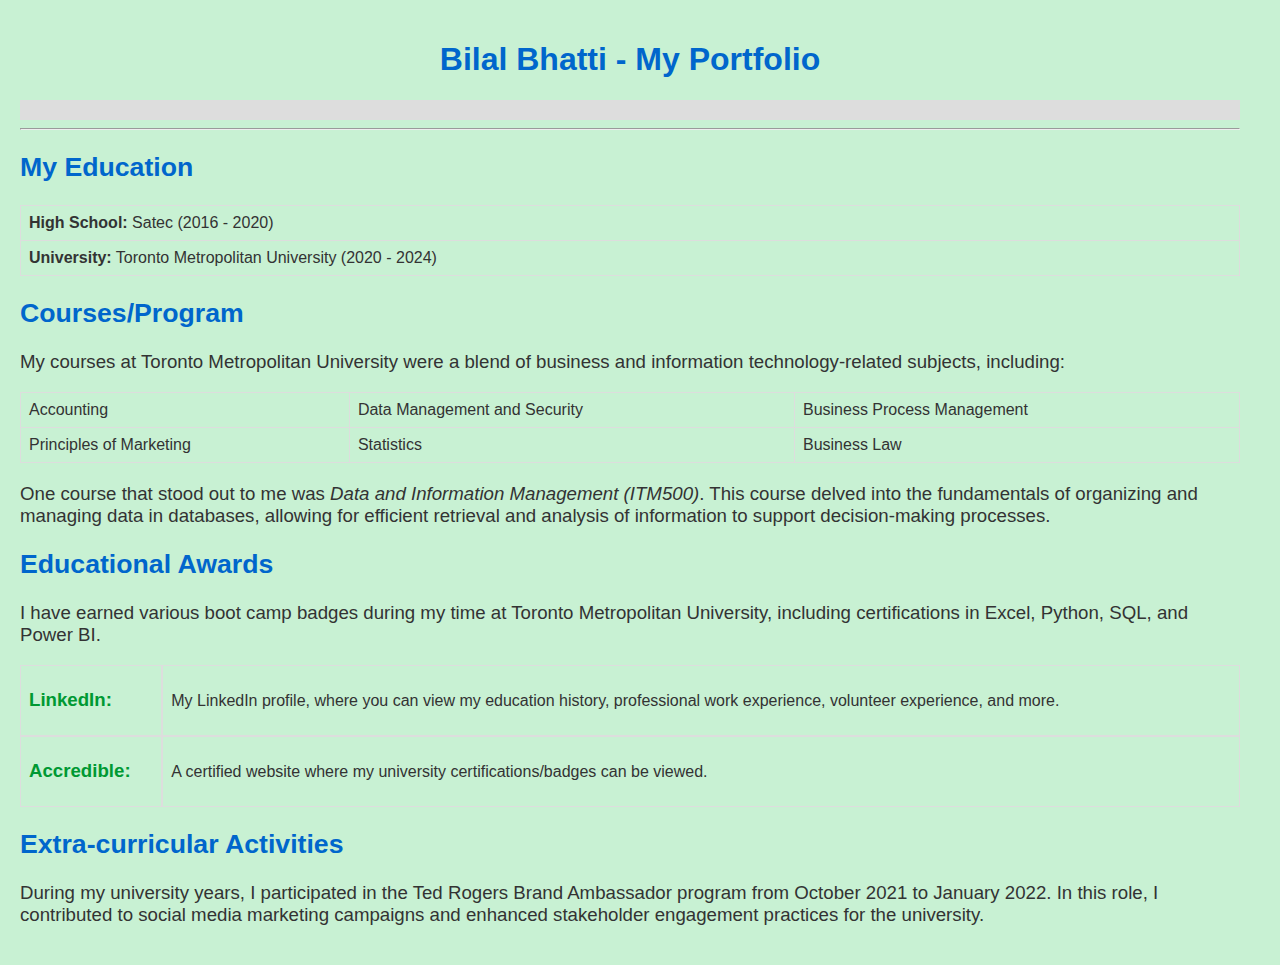
==== index.html @ 5bc0ee42 "changes made" ====
<!DOCTYPE html>
<html lang="en">

<head>
    <meta charset="UTF-8">
    <meta name="viewport" content="width=device-width, initial-scale=1.0">
    <title>My Education</title>
    <link rel="stylesheet" href="style.css">
</head>

<body>
    <div class="container">
        <div class="text-content">
            <h1>Bilal Bhatti - My Portfolio</h1>
            <nav></nav>
            <hr>
            <h2>My Education</h2>
            <table>
                <tr>
                    <td><strong>High School:</strong> Satec (2016 - 2020)</td>
                </tr>
                <tr>
                    <td><strong>University:</strong> Toronto Metropolitan University (2020 - 2024)</td>
                </tr>
            </table>

            <h2>Courses/Program</h2>
            <p class="course-paragraph">My courses at Toronto Metropolitan University were a blend of business and information technology-related subjects, including:</p>
            <table>
                <tr>
                    <td>Accounting</td>
                    <td>Data Management and Security</td>
                    <td>Business Process Management</td>
                </tr>
                <tr>
                    <td>Principles of Marketing</td>
                    <td>Statistics</td>
                    <td>Business Law</td>
                </tr>
            </table>
            <p class="course-paragraph2">One course that stood out to me was <em>Data and Information Management (ITM500)</em>. This course delved into the fundamentals of organizing and managing data in databases, allowing for efficient retrieval and analysis of information to support decision-making processes.</p>

            <h2>Educational Awards</h2>
            <p class="awards-paragraph">I have earned various boot camp badges during my time at Toronto Metropolitan University, including certifications in Excel, Python, SQL, and Power BI.</p>

            <div class="table-container">
                <div class="table-row">
                    <div class="table-cell">
                        <h2 class="small-text"><a href="https://www.linkedin.com/in/bilaltahirbhatti/" target="_blank">LinkedIn:</a></h2>
                    </div>
                    <div class="table-cell">
                        <p>My LinkedIn profile, where you can view my education history, professional work experience, volunteer experience, and more.</p>
                    </div>
                </div>
                <div class="table-row">
                    <div class="table-cell">
                        <h2 class="small-text"><a href="https://shorturl.at/hiV28" target="_blank">Accredible:</a></h2>
                    </div>
                    <div class="table-cell">
                        <p>A certified website where my university certifications/badges can be viewed.</p>
                    </div>
                </div>
            </div>

        <h2>Extra-curricular Activities</h2>
        <p class="activities-paragraph">During my university years, I participated in the Ted Rogers Brand Ambassador program from October 2021 to January 2022. In this role, I contributed to social media marketing campaigns and enhanced stakeholder engagement practices for the university.</p>
    </div>
</body>

</html>
---- style.css ----
body {
    font-family: Arial, sans-serif;
    font-size: 12pt;
    background-color: #c8f1d3;
    color: #333;
    margin: 15pt;
}

.container {
    display: flex;
    justify-content: space-between;
}

.text-content {
    flex: 1;
    padding-right: 20px;
}

nav {
    background-color: #ddd;
    padding: 10px;
}

h1, h2, h3 {
    color: #0066cc;
}

h1 {
    font-size: 24pt;
    font-weight: bold;
    text-align: center;
}

h2 {
    font-size: 20pt;
}

h3 {
    font-size: 16pt;
    color: #990000;
}

table {
    width: 100%;
    border-collapse: collapse;
    margin-bottom: 20px;
}

table, td {
    border: 1px solid #ddd;
}

td {
    padding: 8px;
}

a {
    color: #009933;
    text-decoration: none;
}

a:hover {
    color: #0066cc;
    text-decoration: underline;
}

a:active {
    color: #990000;
}

a:visited {
    color: #663399;
}

.course-paragraph, .course-paragraph2, .awards-paragraph, .activities-paragraph, .small-text {
    font-size: 14pt;
}

.table-container {
    display: table;
    width: 100%;
}

.table-row {
    display: table-row;
}

.table-cell {
    display: table-cell;
    padding: 8px;
    border: 1px solid #ddd;
}
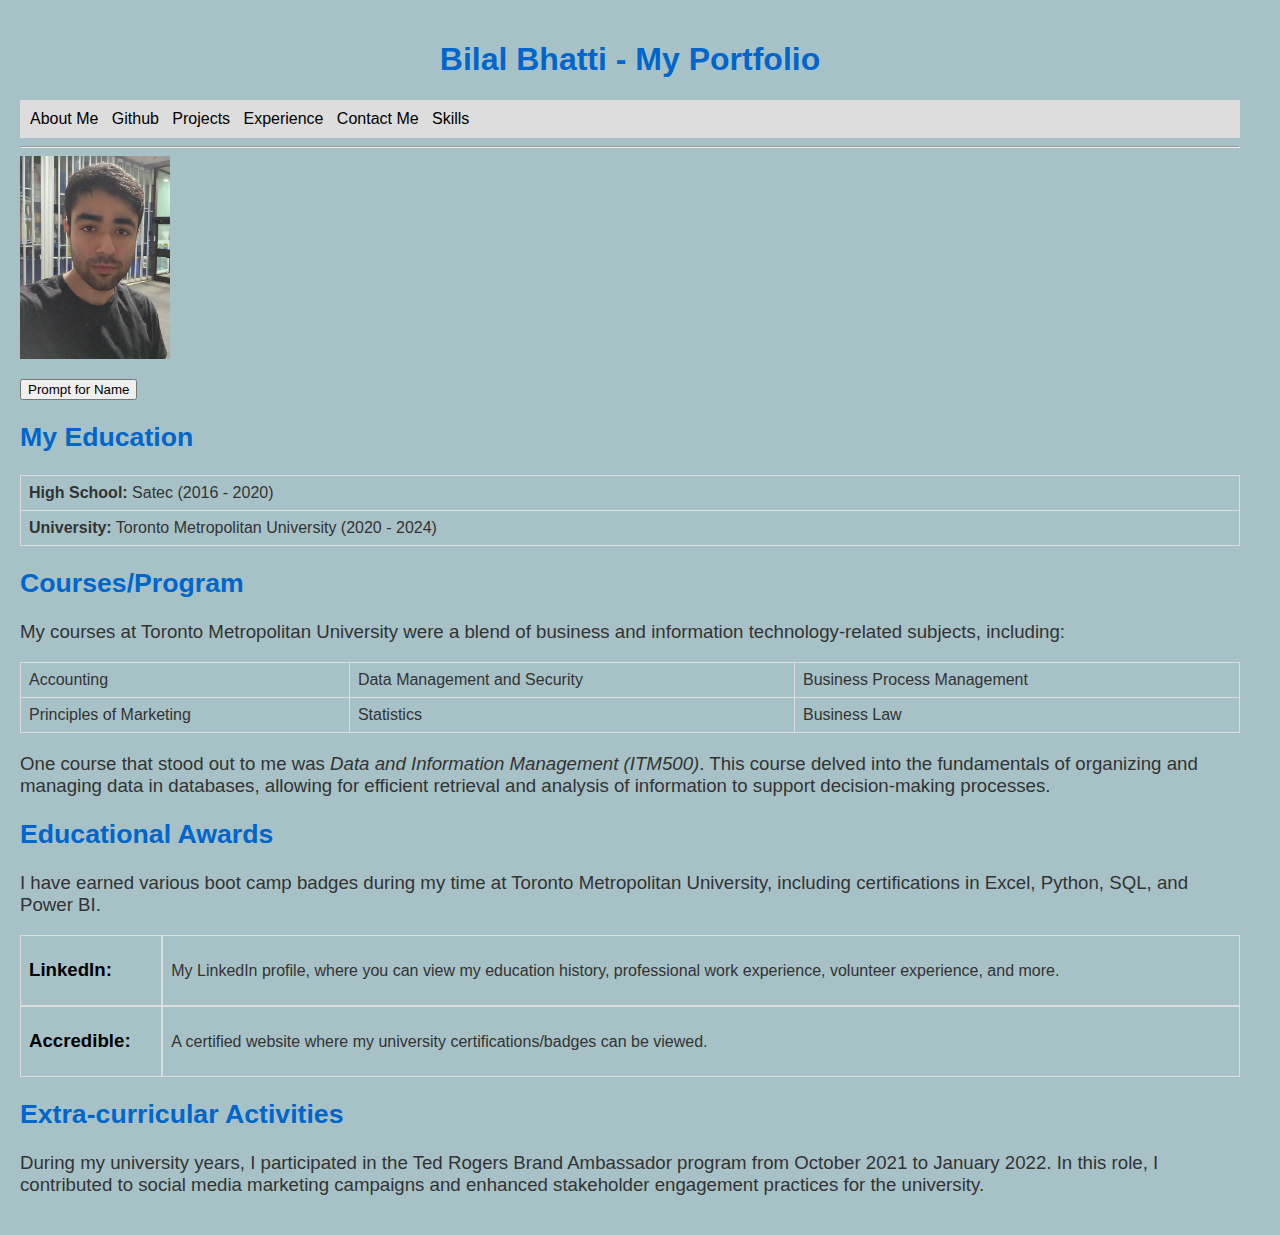
==== commit 4a09575f: "Lab 5 submission" ====
--- a/index.html
+++ b/index.html
@@ -5,15 +5,57 @@
     <meta charset="UTF-8">
     <meta name="viewport" content="width=device-width, initial-scale=1.0">
     <title>My Education</title>
-    <link rel="stylesheet" href="style.css">
+    <link rel="stylesheet" href="src/style.css">
+    <script src="src/main.js" defer></script>
 </head>
 
 <body>
     <div class="container">
         <div class="text-content">
             <h1>Bilal Bhatti - My Portfolio</h1>
-            <nav></nav>
+
+            <!-- Navigation bar with links and dropdown -->
+            <nav>
+                <b>
+                    <a href="about.html" onmouseover="mouseOver(this)" onmouseout="mouseOut(this)">About Me</a>
+                    &nbsp;
+                    <a href="https://github.com/Bilalb627" onmouseover="mouseOver(this)" onmouseout="mouseOut(this)">Github</a>
+                    &nbsp;
+                    <div class="dropdown">
+                        <a href="#" onmouseover="mouseOver(this)" onmouseout="mouseOut(this)">Projects</a>
+                        <div class="dropdown-content">
+                            <a href="#projects">Volunteer Activity Coordination System (VACS)</a>
+                            <a href="#projects">GLO-BUS Simulation</a>
+                            <a href="#projects">Business Intelligence and Analytics - Final Course Project</a>
+                            <a href="#projects">Data and Information Management - Final Course Project</a>
+                        </div>
+                    </div>
+                    &nbsp;
+                    <a href="#experience" onmouseover="mouseOver(this)" onmouseout="mouseOut(this)">Experience</a>
+                    &nbsp;
+                    <div class="dropdown">
+                        <a href="#" onmouseover="mouseOver(this)" onmouseout="mouseOut(this)">Contact Me</a>
+                        <div class="dropdown-content">
+                            <a href="https://www.instagram.com/bilal.627?igsh=MTA0b2ZzY2xlMG1qYg==">Intagram</a>
+                            <a href="https://www.linkedin.com/in/bilaltahirbhatti/">LinkedIn</a>
+                            <a href="#phone">437-992-1159</a>
+                            <a href="#Email">bilal.bhatti@torontomu.ca</a>
+                        </div>
+                    </div>
+                    &nbsp;
+                    <a href="#skills" onmouseover="mouseOver(this)" onmouseout="mouseOut(this)">Skills</a>
+                </b>
+            </nav>
             <hr>
+
+            <!-- Image with onclick event to enlarge -->
+            <img src="images/picture.jpg" alt="Profile Image" id="enlargeImage" onclick="enlargeImage()" class="enlargeImage">
+
+            <!-- Button to prompt for name -->
+            <button onclick="promptName()">Prompt for Name</button>
+            <p id="name"></p>
+
+            <!-- Section for educational details -->
             <h2>My Education</h2>
             <table>
                 <tr>
@@ -24,6 +66,7 @@
                 </tr>
             </table>
 
+            <!-- Heading for courses and programs -->
             <h2>Courses/Program</h2>
             <p class="course-paragraph">My courses at Toronto Metropolitan University were a blend of business and information technology-related subjects, including:</p>
             <table>
@@ -38,11 +81,15 @@
                     <td>Business Law</td>
                 </tr>
             </table>
+
+            <!-- Additional course-related paragraph -->
             <p class="course-paragraph2">One course that stood out to me was <em>Data and Information Management (ITM500)</em>. This course delved into the fundamentals of organizing and managing data in databases, allowing for efficient retrieval and analysis of information to support decision-making processes.</p>
 
+            <!-- Heading for educational awards -->
             <h2>Educational Awards</h2>
             <p class="awards-paragraph">I have earned various boot camp badges during my time at Toronto Metropolitan University, including certifications in Excel, Python, SQL, and Power BI.</p>
 
+            <!-- Table container for LinkedIn and Accredible links -->
             <div class="table-container">
                 <div class="table-row">
                     <div class="table-cell">
@@ -62,8 +109,11 @@
                 </div>
             </div>
 
-        <h2>Extra-curricular Activities</h2>
-        <p class="activities-paragraph">During my university years, I participated in the Ted Rogers Brand Ambassador program from October 2021 to January 2022. In this role, I contributed to social media marketing campaigns and enhanced stakeholder engagement practices for the university.</p>
+            <!-- Heading for extra-curricular activities -->
+            <h2>Extra-curricular Activities</h2>
+            <p class="activities-paragraph">During my university years, I participated in the Ted Rogers Brand Ambassador program from October 2021 to January 2022. In this role, I contributed to social media marketing campaigns and enhanced stakeholder engagement practices for the university.</p>
+
+        </div>
     </div>
 </body>
 
--- a/src/style.css
+++ b/src/style.css
@@ -0,0 +1,146 @@
+body { /* Global styling for the entire page */
+    font-family: Arial, sans-serif;
+    font-size: 12pt;
+    background-color: #a7c2c7;
+    color: #333;
+    margin: 15pt;
+}
+
+.container {/* Styling for the main content container */
+    display: flex;
+    justify-content: space-between;
+}
+
+.text-content { /* Styling for the main text content */
+    flex: 1;
+    padding-right: 20px;
+}
+
+#enlargeImage {
+    width: 150px; 
+    height: auto;
+    display: block;
+    margin-bottom: 20px; 
+}
+
+.enlargeImage {
+    width: 50%; 
+    height: auto;
+    cursor: pointer;
+}
+
+nav { /* Styling for the navigation bar */
+    background-color: #ddd;
+    padding: 10px;
+}
+
+h1, h2, h3 { /* Styling for headings */
+    color: #0066cc;
+}
+
+h1 { /* Specific styling for h1 */
+    font-size: 24pt;
+    font-weight: bold;
+    text-align: center;
+}
+
+h2 { /* Specific styling for h2 */
+    font-size: 20pt;
+}
+
+h3 { /* Specific styling for h3 */
+    font-size: 16pt;
+    color: #990000;
+}
+
+table { /* Styling for tables */
+    width: 100%;
+    border-collapse: collapse;
+    margin-bottom: 20px;
+}
+
+nav a {
+    font-weight: normal; 
+}
+
+nav a:hover {
+    color: #FF0000; 
+    font-weight: bold; 
+}
+
+table, td { /* Styling for table and table cells */
+    border: 1px solid #ddd;
+}
+
+td { /* Styling for table cells */
+    padding: 8px;
+}
+
+a { /* Styling for hyperlinks */
+    color: #000000;
+    text-decoration: none;
+}
+
+a:hover { /* Styling for hyperlink hover state */
+    color: #0066cc;
+    text-decoration: underline;
+}
+
+a:active { /* Styling for hyperlink active state */
+    color: #990000;
+}
+
+a:visited { /* Styling for visited hyperlinks */
+    color: #000000;
+}
+
+/* Common styling for paragraphs and small text elements */
+.course-paragraph, .course-paragraph2, .awards-paragraph, .activities-paragraph, .small-text {
+    font-size: 14pt;
+}
+
+.table-container { /* Styling for the table container */
+    display: table;
+    width: 100%;
+}
+
+.table-row { /* Styling for table rows */
+    display: table-row;
+}
+
+.table-cell { /* Styling for table cells */
+    display: table-cell;
+    padding: 8px;
+    border: 1px solid #ddd;
+}
+
+nav b { /* Styling for navigation bar bold text */
+    margin-right: 15px; 
+}
+
+.dropdown {
+    display: inline-block;
+}
+
+.dropdown-content {
+    display: none;
+    position: absolute;
+    background-color: #f9f9f9;
+    box-shadow: 0 8px 16px rgba(0, 0, 0, 0.1);
+    z-index: 1;
+}
+
+.dropdown-content a {
+    color: #000;
+    padding: 12px 16px;
+    display: block;
+    text-decoration: none;
+}
+
+.dropdown-content a:hover {
+    background-color: #ddd;
+}
+
+.dropdown:hover .dropdown-content {
+    display: block;
+}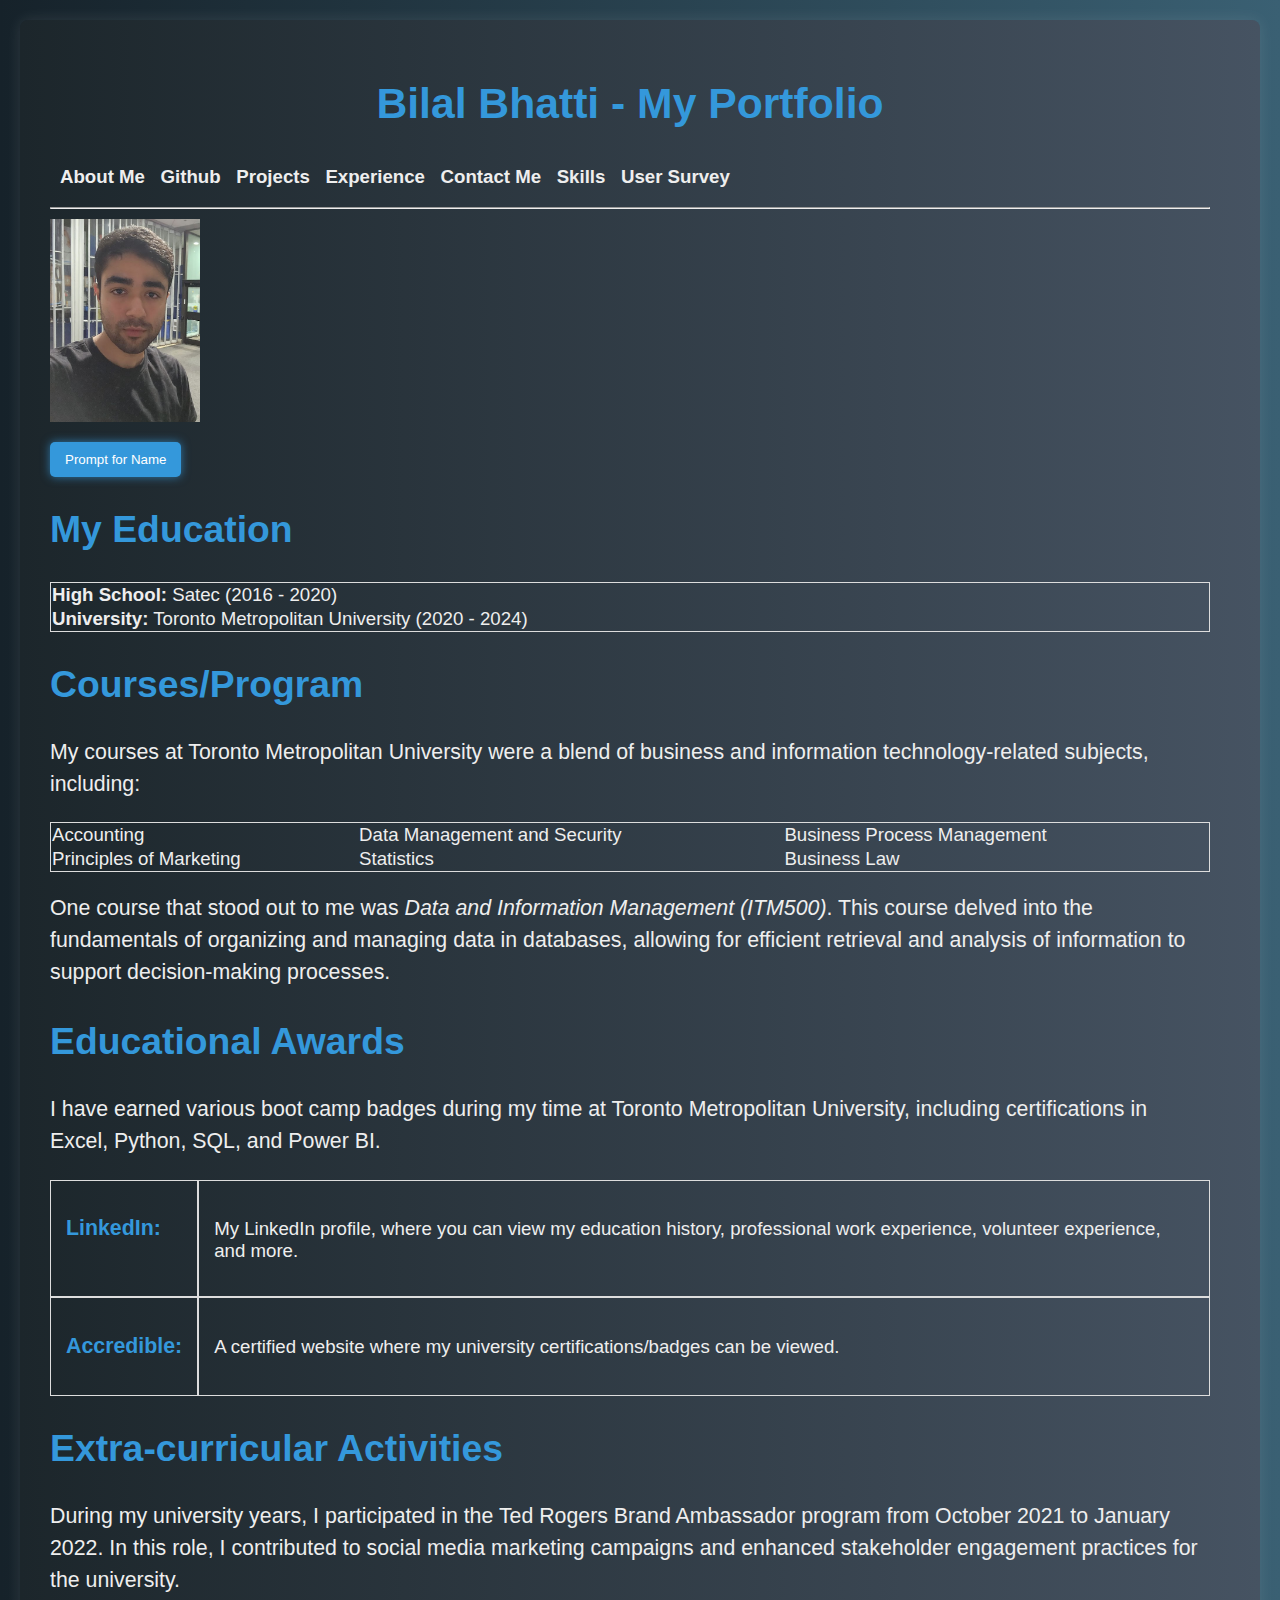
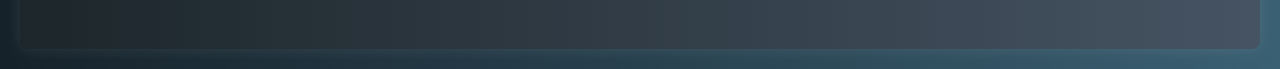
==== commit a55a9745: "lab 6" ====
--- a/index.html
+++ b/index.html
@@ -44,6 +44,8 @@
                     </div>
                     &nbsp;
                     <a href="#skills" onmouseover="mouseOver(this)" onmouseout="mouseOut(this)">Skills</a>
+                    &nbsp;
+                    <a href="survey.html" onmouseover="mouseOver(this)" onmouseout="mouseOut(this)">User Survey</a>
                 </b>
             </nav>
             <hr>
--- a/src/style.css
+++ b/src/style.css
@@ -1,121 +1,158 @@
-body { /* Global styling for the entire page */
-    font-family: Arial, sans-serif;
-    font-size: 12pt;
-    background-color: #a7c2c7;
-    color: #333;
+body {
+    font-family: 'Roboto', sans-serif; 
+    font-size: 14pt;
+    background: linear-gradient(to right, #16222A, #3A6073); 
+    color: #eee; 
     margin: 15pt;
+    transition: background 0.3s ease; 
 }
 
-.container {/* Styling for the main content container */
+button {
+    background-color: #3498db;
+    color: #fff;
+    padding: 10px 15px;
+    border: none;
+    border-radius: 5px;
+    cursor: pointer;
+    transition: background-color 0.3s ease, box-shadow 0.3s ease; 
+    box-shadow: 0 0 10px rgba(52, 152, 219, 0.7); 
+}
+
+button:hover {
+    background-color: #2980b9;
+    box-shadow: 0 0 20px rgba(52, 152, 219, 1); 
+}
+
+
+.container {
     display: flex;
     justify-content: space-between;
+    box-shadow: 0 0 15px rgba(255, 255, 255, 0.1); 
+    padding: 30px;
+    border-radius: 8px;
+    background: linear-gradient(to right, #1C262B, #465362); 
 }
 
-.text-content { /* Styling for the main text content */
+.text-content {
     flex: 1;
     padding-right: 20px;
 }
 
 #enlargeImage {
-    width: 150px; 
+    width: 150px;
     height: auto;
     display: block;
-    margin-bottom: 20px; 
+    margin-bottom: 20px;
 }
 
 .enlargeImage {
-    width: 50%; 
+    width: 50%;
     height: auto;
     cursor: pointer;
+    transition: transform 0.3s ease; 
 }
 
-nav { /* Styling for the navigation bar */
-    background-color: #ddd;
-    padding: 10px;
+.enlargeImage:hover,
+.enlargeImage:focus {
+    transform: scale(1.1); 
 }
 
-h1, h2, h3 { /* Styling for headings */
-    color: #0066cc;
+nav {
+    padding: 10px;
+    border-radius: 8px;
+    margin-top: 20px;
 }
 
-h1 { /* Specific styling for h1 */
-    font-size: 24pt;
+h1, h2, h3 {
+    color: #3498db; 
+    font-family: 'Roboto', sans-serif;
+}
+
+h1 {
+    font-size: 32pt; 
     font-weight: bold;
     text-align: center;
 }
 
-h2 { /* Specific styling for h2 */
-    font-size: 20pt;
+h2 {
+    font-size: 28pt; 
 }
 
-h3 { /* Specific styling for h3 */
-    font-size: 16pt;
-    color: #990000;
+h3 {
+    font-size: 24pt; 
+    color: #e74c3c; 
 }
 
-table { /* Styling for tables */
+table {
     width: 100%;
     border-collapse: collapse;
     margin-bottom: 20px;
+    border: 1px solid #ddd;
+}
+
+#clearButton {
+    margin-top: 20px;
+    padding: 10px 20px;
+    background-color: #27ae60; 
+    color: #fff;
+    border: none;
+    border-radius: 5px;
+    cursor: pointer;
+    transition: background-color 0.3s ease;
+}
+
+#clearButton:hover {
+    background-color: #219653; 
 }
 
 nav a {
-    font-weight: normal; 
+    font-weight: bold;
+    color: #eee;
+    text-decoration: none;
+    transition: color 0.3s ease, box-shadow 0.3s ease; 
+    box-shadow: 0 0 10px rgba(52, 152, 219, 0); 
 }
 
 nav a:hover {
-    color: #FF0000; 
-    font-weight: bold; 
+    color: #3498db;
 }
 
-table, td { /* Styling for table and table cells */
-    border: 1px solid #ddd;
+a {
+    color: #3498db;
+    text-decoration: none;
+    transition: color 0.3s ease;
 }
 
-td { /* Styling for table cells */
-    padding: 8px;
+a:hover {
+    color: #e74c3c; 
 }
 
-a { /* Styling for hyperlinks */
-    color: #000000;
-    text-decoration: none;
+a:active {
+    color: #c0392b;
 }
 
-a:hover { /* Styling for hyperlink hover state */
-    color: #0066cc;
-    text-decoration: underline;
+.course-paragraph, .course-paragraph2, .awards-paragraph, .activities-paragraph, .small-text {
+    font-size: 16pt; 
+    line-height: 1.5;
 }
 
-a:active { /* Styling for hyperlink active state */
-    color: #990000;
-}
-
-a:visited { /* Styling for visited hyperlinks */
-    color: #000000;
-}
-
-/* Common styling for paragraphs and small text elements */
-.course-paragraph, .course-paragraph2, .awards-paragraph, .activities-paragraph, .small-text {
-    font-size: 14pt;
-}
-
-.table-container { /* Styling for the table container */
+.table-container {
     display: table;
     width: 100%;
 }
 
-.table-row { /* Styling for table rows */
+.table-row {
     display: table-row;
 }
 
-.table-cell { /* Styling for table cells */
+.table-cell {
     display: table-cell;
-    padding: 8px;
+    padding: 15px;
     border: 1px solid #ddd;
 }
 
-nav b { /* Styling for navigation bar bold text */
-    margin-right: 15px; 
+nav b {
+    margin-right: 15px;
 }
 
 .dropdown {
@@ -126,21 +163,23 @@
     display: none;
     position: absolute;
     background-color: #f9f9f9;
-    box-shadow: 0 8px 16px rgba(0, 0, 0, 0.1);
+    box-shadow: 0 8px 16px rgba(255, 255, 255, 0.1);
     z-index: 1;
+    border-radius: 5px;
 }
 
 .dropdown-content a {
-    color: #000;
+    color: #333;
     padding: 12px 16px;
     display: block;
     text-decoration: none;
+    transition: background-color 0.3s ease;
 }
 
 .dropdown-content a:hover {
-    background-color: #ddd;
+    background-color: #ecf0f1;
 }
 
 .dropdown:hover .dropdown-content {
     display: block;
-}+}
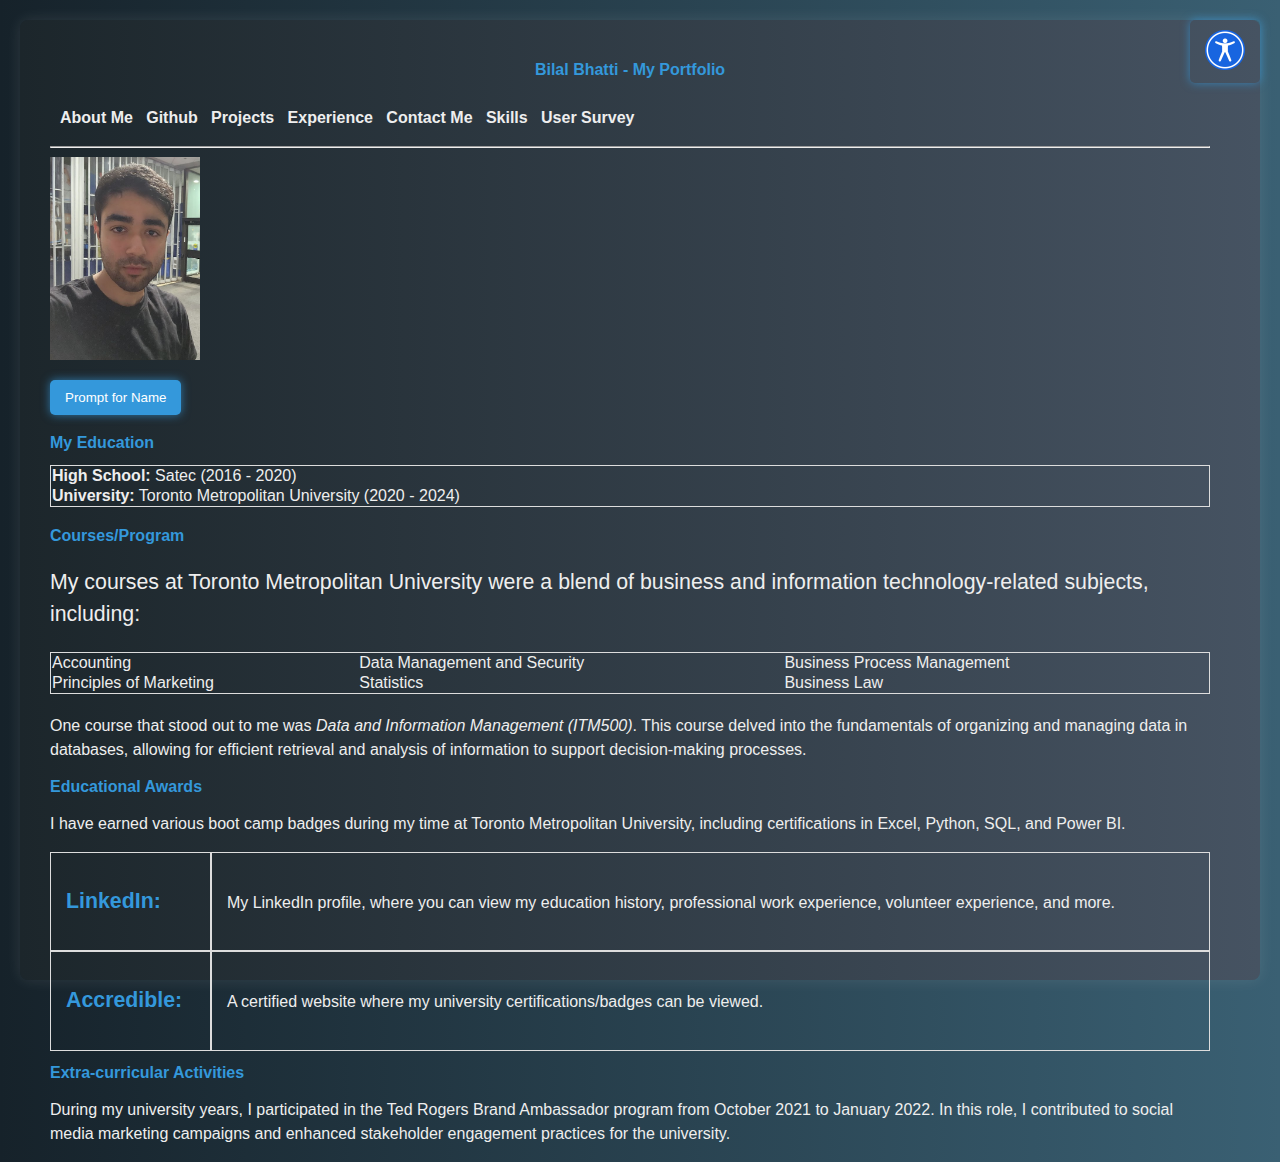
==== commit fdaaf0dc: "Lab 8 submission" ====
--- a/index.html
+++ b/index.html
@@ -1,122 +1,145 @@
 <!DOCTYPE html>
 <html lang="en">
+    <head>
+        <meta charset="UTF-8">
+        <meta name="viewport" content="width=device-width, initial-scale=1.0">
+        <title>My Education</title>
+        <link rel="stylesheet" href="src/style.css">
+        <script src="src/main.js" defer></script>
+    </head>
 
-<head>
-    <meta charset="UTF-8">
-    <meta name="viewport" content="width=device-width, initial-scale=1.0">
-    <title>My Education</title>
-    <link rel="stylesheet" href="src/style.css">
-    <script src="src/main.js" defer></script>
-</head>
+    <body>
+        <div class="container">
+            <div class="text-content">
+                <h1 class="change-font-size">Bilal Bhatti - My Portfolio</h1>
 
-<body>
-    <div class="container">
-        <div class="text-content">
-            <h1>Bilal Bhatti - My Portfolio</h1>
+                <!-- Navigation bar with links and dropdown -->
+                <nav class="change-font-size">
+                    <b>
+                        <a href="pages/about.html" onmouseover="mouseOver(this)" onmouseout="mouseOut(this)">About Me</a>
+                        &nbsp;
+                        <a href="https://github.com/Bilalb627" onmouseover="mouseOver(this)" onmouseout="mouseOut(this)">Github</a>
+                        &nbsp;
+                        <div class="dropdown">
+                            <a href="#" onmouseover="mouseOver(this)" onmouseout="mouseOut(this)">Projects</a>
+                            <div class="dropdown-content">
 
-            <!-- Navigation bar with links and dropdown -->
-            <nav>
-                <b>
-                    <a href="about.html" onmouseover="mouseOver(this)" onmouseout="mouseOut(this)">About Me</a>
-                    &nbsp;
-                    <a href="https://github.com/Bilalb627" onmouseover="mouseOver(this)" onmouseout="mouseOut(this)">Github</a>
-                    &nbsp;
-                    <div class="dropdown">
-                        <a href="#" onmouseover="mouseOver(this)" onmouseout="mouseOut(this)">Projects</a>
-                        <div class="dropdown-content">
-                            <a href="#projects">Volunteer Activity Coordination System (VACS)</a>
-                            <a href="#projects">GLO-BUS Simulation</a>
-                            <a href="#projects">Business Intelligence and Analytics - Final Course Project</a>
-                            <a href="#projects">Data and Information Management - Final Course Project</a>
+                                <a href="pages/projectA.html">Volunteer Activity Coordination System (VACS)
+                                    <span class="clickable-span">(Learn More)</span>
+                                </a>
+
+                                <a href="pages/projectB.html">GLO-BUS Simulation
+                                    <span class="clickable-span">(Learn More)</span> 
+                                </a>
+
+                                <a href="pages/projectC.html">Business Intelligence and Analytics - Final Course Project  
+                                    <span class="clickable-span">(Learn More)</span> 
+                                </a>
+                                
+                                <a href="pages/projectD.html"">Data and Information Management - Final Course Project  
+                                    <span class="clickable-span">(Learn More)</span> 
+                                </a>
+                            </div>
+                        </div>
+                        &nbsp;
+                        <a href="pages/experience.html" onmouseover="mouseOver(this)" onmouseout="mouseOut(this)">Experience</a>
+                        &nbsp;
+                        <div class="dropdown">
+                            <a href="#" onmouseover="mouseOver(this)" onmouseout="mouseOut(this)">Contact Me</a>
+                            <div class="dropdown-content">
+                                <a href="https://www.instagram.com/bilal.627?igsh=MTA0b2ZzY2xlMG1qYg==">Intagram</a>
+                                <a href="https://www.linkedin.com/in/bilaltahirbhatti/">LinkedIn</a>
+                                <a href="#phone">437-992-1159</a>
+                                <a href="#Email">bilal.bhatti@torontomu.ca</a>
+                            </div>
+                        </div>
+                        &nbsp;
+                        <a href="#skills" onmouseover="mouseOver(this)" onmouseout="mouseOut(this)">Skills</a>
+                        &nbsp;
+                        <a href="pages/survey.html" onmouseover="mouseOver(this)" onmouseout="mouseOut(this)">User Survey</a>
+                        &nbsp;
+                    </b>
+                </nav>
+                <hr>
+
+                <!-- Image with onclick event to enlarge -->
+                <img src="images/picture.jpg" alt="Profile Image of Bilal" id="enlargeImage" onclick="enlargeImage()" class="enlargeImage">
+
+                <!-- Buttons -->
+                <button onclick="promptName()">Prompt for Name</button>
+
+                <div id="accessibilityOptions" class="accessibility-options">
+                    <button onclick="changeFontSize('increase')">Increase Font Size</button>
+                    <button onclick="changeFontSize('decrease')">Decrease Font Size</button>
+                    <button id="speakNameButton" onclick="promptAndSpeakName()">Speak Name</button>
+                    <button id="speakContentButton" onclick="speakAllContent()">Speak Content</button>
+                    <button id="colorBlindModeButton" onclick="toggleColorBlindMode()">Color Blind Mode</button>
+                </div>
+
+                <p id="name"></p>
+                
+                <!-- Section for educational details -->
+                <h2 class="change-font-size">My Education</h2>
+                <table class="change-font-size">
+                    <tr>
+                        <td><strong>High School:</strong> Satec (2016 - 2020)</td>
+                    </tr>
+                    <tr>
+                        <td><strong>University:</strong> Toronto Metropolitan University (2020 - 2024)</td>
+                    </tr>
+                </table>
+
+                <!-- Heading for courses and programs -->
+                <h2 class="change-font-size">Courses/Program</h2>
+                <p class="course-paragraph">My courses at Toronto Metropolitan University were a blend of business and information technology-related subjects, including:</p>
+                <table class="change-font-size">
+                    <tr>
+                        <td >Accounting</td>
+                        <td>Data Management and Security</td>
+                        <td>Business Process Management</td>
+                    </tr>
+                    <tr>
+                        <td>Principles of Marketing</td>
+                        <td>Statistics</td>
+                        <td>Business Law</td>
+                    </tr>
+                </table>
+
+                <p class="course-paragraph2 change-font-size">One course that stood out to me was <em>Data and Information Management (ITM500)</em>. This course delved into the fundamentals of organizing and managing data in databases, allowing for efficient retrieval and analysis of information to support decision-making processes.</p>
+
+                <h2 class="change-font-size">Educational Awards</h2>
+                <p class="awards-paragraph change-font-size">I have earned various boot camp badges during my time at Toronto Metropolitan University, including certifications in Excel, Python, SQL, and Power BI.</p>
+
+                <!-- Table container for LinkedIn and Accredible links -->
+                <div class="table-container change-font-size">
+                    <div class="table-row">
+                        <div class="table-cell">
+                            <h2 class="small-text"><a href="https://www.linkedin.com/in/bilaltahirbhatti/" target="_blank">LinkedIn:</a></h2>
+                        </div>
+                        <div class="table-cell change-font-size">
+                            <p>My LinkedIn profile, where you can view my education history, professional work experience, volunteer experience, and more.</p>
                         </div>
                     </div>
-                    &nbsp;
-                    <a href="#experience" onmouseover="mouseOver(this)" onmouseout="mouseOut(this)">Experience</a>
-                    &nbsp;
-                    <div class="dropdown">
-                        <a href="#" onmouseover="mouseOver(this)" onmouseout="mouseOut(this)">Contact Me</a>
-                        <div class="dropdown-content">
-                            <a href="https://www.instagram.com/bilal.627?igsh=MTA0b2ZzY2xlMG1qYg==">Intagram</a>
-                            <a href="https://www.linkedin.com/in/bilaltahirbhatti/">LinkedIn</a>
-                            <a href="#phone">437-992-1159</a>
-                            <a href="#Email">bilal.bhatti@torontomu.ca</a>
+                    <div class="table-row change-font-size">
+                        <div class="table-cell">
+                            <h2 class="small-text"><a href="https://shorturl.at/hiV28" target="_blank">Accredible:</a></h2>
+                        </div>
+                        <div class="table-cell change-font-size">
+                            <p>A certified website where my university certifications/badges can be viewed.</p>
                         </div>
                     </div>
-                    &nbsp;
-                    <a href="#skills" onmouseover="mouseOver(this)" onmouseout="mouseOut(this)">Skills</a>
-                    &nbsp;
-                    <a href="survey.html" onmouseover="mouseOver(this)" onmouseout="mouseOut(this)">User Survey</a>
-                </b>
-            </nav>
-            <hr>
+                </div>
 
-            <!-- Image with onclick event to enlarge -->
-            <img src="images/picture.jpg" alt="Profile Image" id="enlargeImage" onclick="enlargeImage()" class="enlargeImage">
-
-            <!-- Button to prompt for name -->
-            <button onclick="promptName()">Prompt for Name</button>
-            <p id="name"></p>
-
-            <!-- Section for educational details -->
-            <h2>My Education</h2>
-            <table>
-                <tr>
-                    <td><strong>High School:</strong> Satec (2016 - 2020)</td>
-                </tr>
-                <tr>
-                    <td><strong>University:</strong> Toronto Metropolitan University (2020 - 2024)</td>
-                </tr>
-            </table>
-
-            <!-- Heading for courses and programs -->
-            <h2>Courses/Program</h2>
-            <p class="course-paragraph">My courses at Toronto Metropolitan University were a blend of business and information technology-related subjects, including:</p>
-            <table>
-                <tr>
-                    <td>Accounting</td>
-                    <td>Data Management and Security</td>
-                    <td>Business Process Management</td>
-                </tr>
-                <tr>
-                    <td>Principles of Marketing</td>
-                    <td>Statistics</td>
-                    <td>Business Law</td>
-                </tr>
-            </table>
-
-            <!-- Additional course-related paragraph -->
-            <p class="course-paragraph2">One course that stood out to me was <em>Data and Information Management (ITM500)</em>. This course delved into the fundamentals of organizing and managing data in databases, allowing for efficient retrieval and analysis of information to support decision-making processes.</p>
-
-            <!-- Heading for educational awards -->
-            <h2>Educational Awards</h2>
-            <p class="awards-paragraph">I have earned various boot camp badges during my time at Toronto Metropolitan University, including certifications in Excel, Python, SQL, and Power BI.</p>
-
-            <!-- Table container for LinkedIn and Accredible links -->
-            <div class="table-container">
-                <div class="table-row">
-                    <div class="table-cell">
-                        <h2 class="small-text"><a href="https://www.linkedin.com/in/bilaltahirbhatti/" target="_blank">LinkedIn:</a></h2>
-                    </div>
-                    <div class="table-cell">
-                        <p>My LinkedIn profile, where you can view my education history, professional work experience, volunteer experience, and more.</p>
-                    </div>
-                </div>
-                <div class="table-row">
-                    <div class="table-cell">
-                        <h2 class="small-text"><a href="https://shorturl.at/hiV28" target="_blank">Accredible:</a></h2>
-                    </div>
-                    <div class="table-cell">
-                        <p>A certified website where my university certifications/badges can be viewed.</p>
-                    </div>
-                </div>
+                <!-- Heading for extra-curricular activities -->
+                <h2 class="change-font-size">Extra-curricular Activities</h2>
+                <p class="activities-paragraph change-font-size">During my university years, I participated in the Ted Rogers Brand Ambassador program from October 2021 to January 2022. In this role, I contributed to social media marketing campaigns and enhanced stakeholder engagement practices for the university.</p>
             </div>
-
-            <!-- Heading for extra-curricular activities -->
-            <h2>Extra-curricular Activities</h2>
-            <p class="activities-paragraph">During my university years, I participated in the Ted Rogers Brand Ambassador program from October 2021 to January 2022. In this role, I contributed to social media marketing campaigns and enhanced stakeholder engagement practices for the university.</p>
-
         </div>
-    </div>
-</body>
-
-</html>
+        <!-- Button to toggle accessibility options -->
+        <div class="accessibility-container">
+            <button id="accessibilityButton" onclick="toggleAccessibilityOptions()">
+                <img src="images/accessibility.png" alt="Accessibility Icon">
+            </button>
+        </div>        
+    </body>
+</html>--- a/src/style.css
+++ b/src/style.css
@@ -23,14 +23,22 @@
     box-shadow: 0 0 20px rgba(52, 152, 219, 1); 
 }
 
-
 .container {
     display: flex;
     justify-content: space-between;
     box-shadow: 0 0 15px rgba(255, 255, 255, 0.1); 
     padding: 30px;
     border-radius: 8px;
-    background: linear-gradient(to right, #1C262B, #465362); 
+    background: linear-gradient(to right, #1C262B, #465362);
+    height: 100vh;
+    display: flex;
+    flex-direction: column; 
+}
+
+.button-container{
+    align-self: flex-end;
+    margin-top: 10px;
+    margin-right: 10px;
 }
 
 .text-content {
@@ -183,3 +191,134 @@
 .dropdown:hover .dropdown-content {
     display: block;
 }
+
+.clickable-span{
+    font-size: smaller;
+    color: blue;
+    text-decoration: underline;
+    cursor: pointer;
+}
+
+.clickable-span:hover{
+    color: darkblue;
+}
+
+.font-size-buttons {
+    text-align: center;
+    margin-top: 20px;
+}
+
+.font-size-buttons button {
+    padding: 5px 10px;
+    margin: 0 5px;
+    border: none;
+    border-radius: 5px;
+    cursor: pointer;
+    background-color: #3498db;
+}
+
+.accessibility-container {
+    position: fixed;
+    top: 20px;
+    right: 20px;
+    z-index: 999; 
+}
+
+.accessibility-container button {
+    border: none;
+    background-color: transparent;
+    cursor: pointer;
+}
+
+.accessibility-container img {
+    width: 40px; 
+    height: auto; 
+}
+
+.accessibility-button {
+    background-color: #3498db;
+    color: #fff;
+    padding: 10px 15px;
+    border: none;
+    border-radius: 5px;
+    cursor: pointer;
+    transition: background-color 0.3s ease, box-shadow 0.3s ease; 
+    box-shadow: 0 0 10px rgba(52, 152, 219, 0.7); 
+}
+
+.accessibility-button:hover {
+    background-color: #2980b9;
+    box-shadow: 0 0 20px rgba(52, 152, 219, 1); 
+}
+
+.accessibility-button i {
+    margin-left: 5px; 
+}
+
+#accessibilityButton {
+    background-color: transparent;
+    border: none;
+    cursor: pointer;
+    transition: transform 0.3s ease;
+}
+
+#accessibilityButton img {
+    width: 40px;
+}
+
+.accessibility-options {
+    position: fixed;
+    top: 50%;
+    right: -200px;
+    transform: translateY(-50%);
+    background-color: #ffffff;
+    padding: 20px;
+    box-shadow: 0 0 10px rgba(0, 0, 0, 0.2);
+    transition: right 0.3s ease;
+}
+
+.accessibility-options button {
+    display: block;
+    margin-bottom: 10px;
+}
+
+.accessibility-options button:last-child {
+    margin-bottom: 0;
+}
+
+.color-blind-mode {
+    --cb-primary: #1f77b4; /* Blue */
+    --cb-secondary: #ff7f0e; /* Orange */
+    --cb-tertiary: #2ca02c; /* Green */
+    --cb-quaternary: #d62728; /* Red */
+    --cb-quinary: #9467bd; /* Purple */
+    --cb-senary: #8c564b; /* Brown */
+    --cb-septenary: #e377c2; /* Pink */
+    --cb-octonary: #7f7f7f; /* Gray */
+    --cb-nonary: #bcbd22; /* Olive */
+    --cb-denary: #17becf; /* Teal */
+}
+
+.color-blind-mode h1 {
+    color: var(--cb-primary);
+}
+
+.color-blind-mode a {
+    color: var(--cb-secondary);
+}
+
+.color-blind-mode p {
+    color: var(--cb-tertiary);
+}
+
+.color-blind-mode td{
+    color: var(--cb-quaternary);
+}
+
+.color-blind-mode h2{
+    color: var(--cb-quinary);
+}
+
+.color-blind-mode li{
+    color: var(--cb-senary);
+}
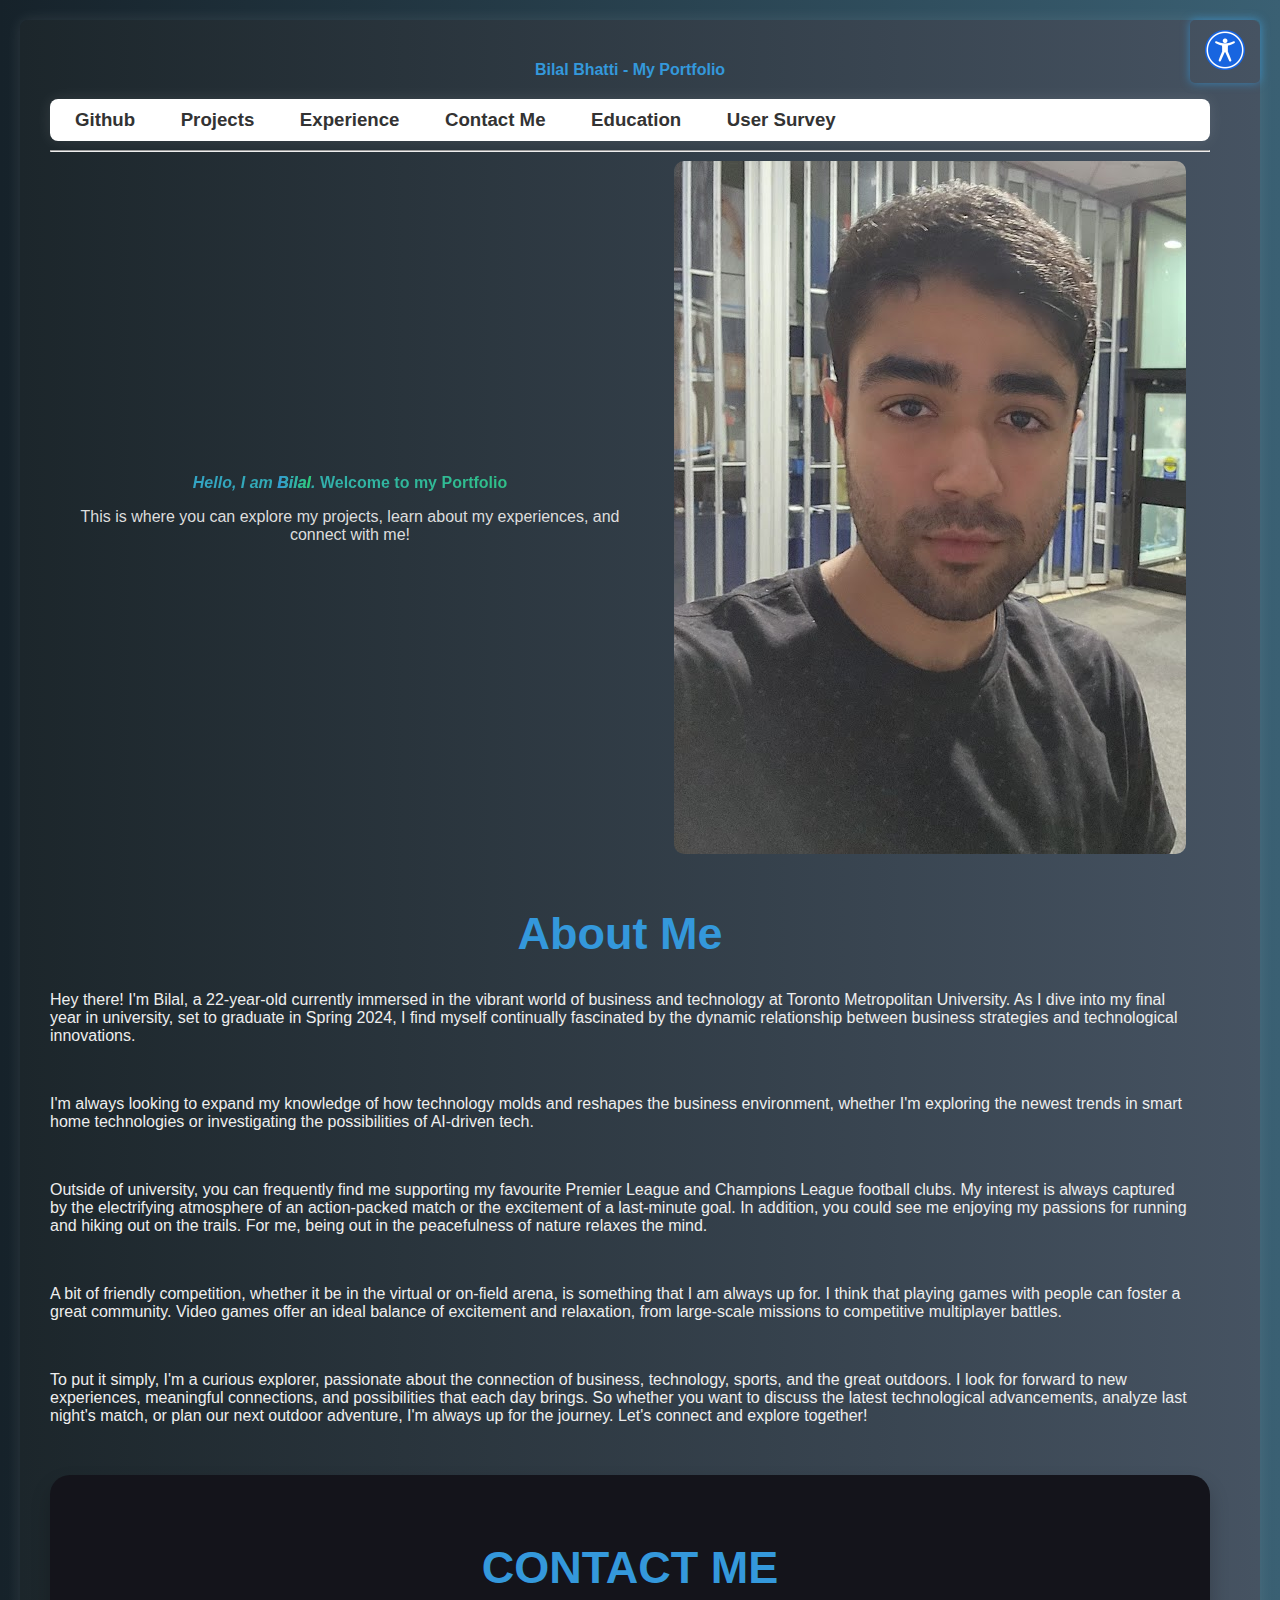
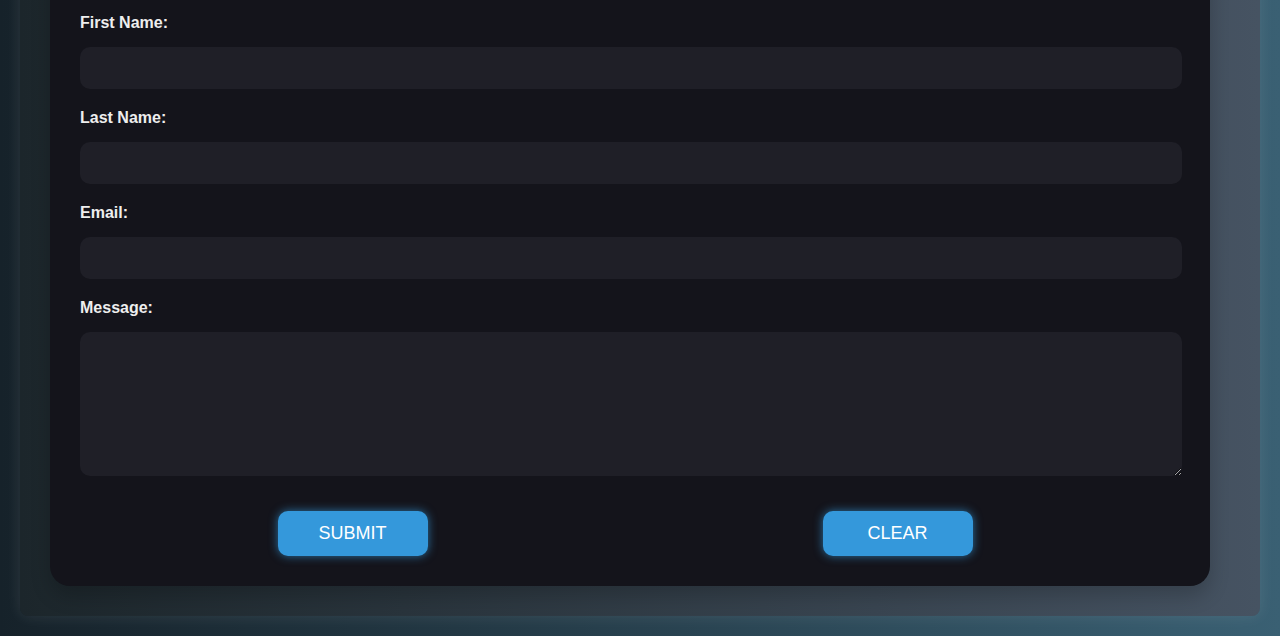
==== commit 91585acb: "ITM780 - Final Project" ====
--- a/index.html
+++ b/index.html
@@ -1,145 +1,131 @@
 <!DOCTYPE html>
 <html lang="en">
-    <head>
-        <meta charset="UTF-8">
-        <meta name="viewport" content="width=device-width, initial-scale=1.0">
-        <title>My Education</title>
-        <link rel="stylesheet" href="src/style.css">
-        <script src="src/main.js" defer></script>
-    </head>
+<head>
+    <meta charset="UTF-8">
+    <meta name="viewport" content="width=device-width, initial-scale=1.0">
+    <!-- meta tag keyword optimization -->
+    <meta name="keywords" content="HTML, CSS, JavaScript, Portfolio, Web Development, lab, website, project">
+    <!-- Page title optimization-->
+    <title>Bilal Bhatti - My Portfolio</title>
+    <link rel="stylesheet" href="src/style.css">
+    <script src="src/main.js" defer></script>
+</head>
+<body>
+    <div class="container">
+        <div class="text-content">
+            <!-- headings tags such as h1, h2, were used to structure the content of the webpage-->
+            <h1 class="change-font-size">Bilal Bhatti - My Portfolio</h1>
 
-    <body>
-        <div class="container">
-            <div class="text-content">
-                <h1 class="change-font-size">Bilal Bhatti - My Portfolio</h1>
-
-                <!-- Navigation bar with links and dropdown -->
-                <nav class="change-font-size">
-                    <b>
-                        <a href="pages/about.html" onmouseover="mouseOver(this)" onmouseout="mouseOut(this)">About Me</a>
-                        &nbsp;
-                        <a href="https://github.com/Bilalb627" onmouseover="mouseOver(this)" onmouseout="mouseOut(this)">Github</a>
-                        &nbsp;
-                        <div class="dropdown">
-                            <a href="#" onmouseover="mouseOver(this)" onmouseout="mouseOut(this)">Projects</a>
-                            <div class="dropdown-content">
-
-                                <a href="pages/projectA.html">Volunteer Activity Coordination System (VACS)
-                                    <span class="clickable-span">(Learn More)</span>
-                                </a>
-
-                                <a href="pages/projectB.html">GLO-BUS Simulation
-                                    <span class="clickable-span">(Learn More)</span> 
-                                </a>
-
-                                <a href="pages/projectC.html">Business Intelligence and Analytics - Final Course Project  
-                                    <span class="clickable-span">(Learn More)</span> 
-                                </a>
-                                
-                                <a href="pages/projectD.html"">Data and Information Management - Final Course Project  
-                                    <span class="clickable-span">(Learn More)</span> 
-                                </a>
-                            </div>
-                        </div>
-                        &nbsp;
-                        <a href="pages/experience.html" onmouseover="mouseOver(this)" onmouseout="mouseOut(this)">Experience</a>
-                        &nbsp;
-                        <div class="dropdown">
-                            <a href="#" onmouseover="mouseOver(this)" onmouseout="mouseOut(this)">Contact Me</a>
-                            <div class="dropdown-content">
-                                <a href="https://www.instagram.com/bilal.627?igsh=MTA0b2ZzY2xlMG1qYg==">Intagram</a>
-                                <a href="https://www.linkedin.com/in/bilaltahirbhatti/">LinkedIn</a>
-                                <a href="#phone">437-992-1159</a>
-                                <a href="#Email">bilal.bhatti@torontomu.ca</a>
-                            </div>
-                        </div>
-                        &nbsp;
-                        <a href="#skills" onmouseover="mouseOver(this)" onmouseout="mouseOut(this)">Skills</a>
-                        &nbsp;
-                        <a href="pages/survey.html" onmouseover="mouseOver(this)" onmouseout="mouseOut(this)">User Survey</a>
-                        &nbsp;
-                    </b>
-                </nav>
-                <hr>
-
-                <!-- Image with onclick event to enlarge -->
-                <img src="images/picture.jpg" alt="Profile Image of Bilal" id="enlargeImage" onclick="enlargeImage()" class="enlargeImage">
-
-                <!-- Buttons -->
-                <button onclick="promptName()">Prompt for Name</button>
-
-                <div id="accessibilityOptions" class="accessibility-options">
-                    <button onclick="changeFontSize('increase')">Increase Font Size</button>
-                    <button onclick="changeFontSize('decrease')">Decrease Font Size</button>
-                    <button id="speakNameButton" onclick="promptAndSpeakName()">Speak Name</button>
-                    <button id="speakContentButton" onclick="speakAllContent()">Speak Content</button>
-                    <button id="colorBlindModeButton" onclick="toggleColorBlindMode()">Color Blind Mode</button>
-                </div>
-
-                <p id="name"></p>
-                
-                <!-- Section for educational details -->
-                <h2 class="change-font-size">My Education</h2>
-                <table class="change-font-size">
-                    <tr>
-                        <td><strong>High School:</strong> Satec (2016 - 2020)</td>
-                    </tr>
-                    <tr>
-                        <td><strong>University:</strong> Toronto Metropolitan University (2020 - 2024)</td>
-                    </tr>
-                </table>
-
-                <!-- Heading for courses and programs -->
-                <h2 class="change-font-size">Courses/Program</h2>
-                <p class="course-paragraph">My courses at Toronto Metropolitan University were a blend of business and information technology-related subjects, including:</p>
-                <table class="change-font-size">
-                    <tr>
-                        <td >Accounting</td>
-                        <td>Data Management and Security</td>
-                        <td>Business Process Management</td>
-                    </tr>
-                    <tr>
-                        <td>Principles of Marketing</td>
-                        <td>Statistics</td>
-                        <td>Business Law</td>
-                    </tr>
-                </table>
-
-                <p class="course-paragraph2 change-font-size">One course that stood out to me was <em>Data and Information Management (ITM500)</em>. This course delved into the fundamentals of organizing and managing data in databases, allowing for efficient retrieval and analysis of information to support decision-making processes.</p>
-
-                <h2 class="change-font-size">Educational Awards</h2>
-                <p class="awards-paragraph change-font-size">I have earned various boot camp badges during my time at Toronto Metropolitan University, including certifications in Excel, Python, SQL, and Power BI.</p>
-
-                <!-- Table container for LinkedIn and Accredible links -->
-                <div class="table-container change-font-size">
-                    <div class="table-row">
-                        <div class="table-cell">
-                            <h2 class="small-text"><a href="https://www.linkedin.com/in/bilaltahirbhatti/" target="_blank">LinkedIn:</a></h2>
-                        </div>
-                        <div class="table-cell change-font-size">
-                            <p>My LinkedIn profile, where you can view my education history, professional work experience, volunteer experience, and more.</p>
+            <!-- Navigation bar with links and dropdown -->
+            <nav class="nav-container">
+                <b>
+                    <a href="https://github.com/Bilalb627" onmouseover="mouseOver(this)" onmouseout="mouseOut(this)">Github</a>
+                    &nbsp;
+                    <div class="dropdown">
+                        <a href="#" onmouseover="mouseOver(this)" onmouseout="mouseOut(this)">Projects</a>
+                        <div class="dropdown-content">
+                            <a href="pages/projectA.html">Volunteer Activity Coordination System (VACS)
+                                <span class="clickable-span">(Learn More)</span>
+                            </a>
+                            <a href="pages/projectB.html">GLO-BUS Simulation
+                                <span class="clickable-span">(Learn More)</span> 
+                            </a>
+                            <a href="pages/projectC.html">Business Intelligence and Analytics - Final Course Project  
+                                <span class="clickable-span">(Learn More)</span> 
+                            </a>
+                            <a href="pages/projectD.html">Data and Information Management - Final Course Project  
+                                <span class="clickable-span">(Learn More)</span> 
+                            </a>
                         </div>
                     </div>
-                    <div class="table-row change-font-size">
-                        <div class="table-cell">
-                            <h2 class="small-text"><a href="https://shorturl.at/hiV28" target="_blank">Accredible:</a></h2>
-                        </div>
-                        <div class="table-cell change-font-size">
-                            <p>A certified website where my university certifications/badges can be viewed.</p>
+                    &nbsp;
+                    <a href="pages/experience.html" onmouseover="mouseOver(this)" onmouseout="mouseOut(this)">Experience</a>
+                    &nbsp;
+                    <div class="dropdown">
+                        <a href="#" onmouseover="mouseOver(this)" onmouseout="mouseOut(this)">Contact Me</a>
+                        <div class="dropdown-content">
+                            <a href="https://www.instagram.com/bilal.627?igsh=MTA0b2ZzY2xlMG1qYg==">Intagram</a>
+                            <a href="https://www.linkedin.com/in/bilaltahirbhatti/">LinkedIn</a>
+                            <a href="#phone">437-992-1159</a>
+                            <a href="#Email">bilal.bhatti@torontomu.ca</a>
                         </div>
                     </div>
+                    &nbsp;
+                    <a href="pages/education.html" onmouseover="mouseOver(this)" onmouseout="mouseOut(this)">Education</a>
+                    &nbsp;
+                    <a href="pages/survey.html" onmouseover="mouseOver(this)" onmouseout="mouseOut(this)">User Survey</a>
+                    &nbsp;
+                </b>
+            </nav>
+            <hr>
+
+            <!-- Welcome section -->
+            <section class="welcome-section change-font-size">
+                <div class="welcome-text change-font-size">
+                    <h2 class="change-font-size"><span class="gradient-text change-font-size">Hello, I am 
+                        <span class="name-text change-font-size">Bilal</span>.
+                        </span class="change-font-size"> Welcome to my Portfolio
+                    </h2>
+                    <p class="change-font-size">This is where you can explore my projects, learn about my experiences, and connect with me!</p>
                 </div>
+                <div class="image-container">
+                    <img src="images/picture.jpg" alt="Portfolio Image">
+                </div>
+            </section>
 
-                <!-- Heading for extra-curricular activities -->
-                <h2 class="change-font-size">Extra-curricular Activities</h2>
-                <p class="activities-paragraph change-font-size">During my university years, I participated in the Ted Rogers Brand Ambassador program from October 2021 to January 2022. In this role, I contributed to social media marketing campaigns and enhanced stakeholder engagement practices for the university.</p>
+            <div id="accessibilityOptions" class="accessibility-options">
+                <button onclick="changeFontSize('increase')">Increase Font Size</button>
+                <button onclick="changeFontSize('decrease')">Decrease Font Size</button>
+                <button id="speakContentButton" onclick="speakAllContent()">Speak Content</button>
+                <button id="colorBlindModeButton" onclick="toggleColorBlindMode()">Color Blind Mode</button>
             </div>
+
+            <div class="text-content change-font-size">
+                <h1 style="font-size: 45px;">About Me</h1>
+                <p class="change-font-size">Hey there! I'm Bilal, a 22-year-old currently immersed in the vibrant world of business and technology at Toronto Metropolitan University. As I dive into my final year in university, set to graduate in Spring 2024, I find myself continually fascinated by the dynamic relationship between business strategies and technological innovations.</p>
+                <br>
+                <p class="change-font-size">I'm always looking to expand my knowledge of how technology molds and reshapes the business environment, whether I'm exploring the newest trends in smart home technologies or investigating the possibilities of AI-driven tech.</p>
+                <br>
+                <p class="change-font-size">Outside of university, you can frequently find me supporting my favourite Premier League and Champions League football clubs. My interest is always captured by the electrifying atmosphere of an action-packed match or the excitement of a last-minute goal. In addition, you could see me enjoying my passions for running and hiking out on the trails. For me, being out in the peacefulness of nature relaxes the mind.</p>
+                <br>
+                <p class="change-font-size">A bit of friendly competition, whether it be in the virtual or on-field arena, is something that I am always up for. I think that playing games with people can foster a great community. Video games offer an ideal balance of excitement and relaxation, from large-scale missions to competitive multiplayer battles.</p>
+                <br>
+                <p class="change-font-size">To put it simply, I'm a curious explorer, passionate about the connection of business, technology, sports, and the great outdoors. I look for forward to new experiences, meaningful connections, and possibilities that each day brings. So whether you want to discuss the latest technological advancements, analyze last night's match, or plan our next outdoor adventure, I'm always up for the journey. Let's connect and explore together!</p>
+            </div>
+
+            <div class="contact-form-container">
+                <form id="contactForm" action="#" method="post">
+                    <h2 style="font-size: 45px;">Contact Me</h2>
+                    <div>
+                        <label for="firstName">First Name:</label>
+                        <input type="text" id="firstName" name="firstName" required>
+                    </div>
+                    <div>
+                        <label for="lastName">Last Name:</label>
+                        <input type="text" id="lastName" name="lastName" required>
+                    </div>
+                    <div>
+                        <label for="email">Email:</label>
+                        <input type="email" id="email" name="email" required>
+                    </div>
+                    <div>
+                        <label for="message">Message:</label>
+                        <textarea id="message" name="message" rows="4" required></textarea>
+                    </div>
+                    <div class="button-container">
+                        <button type="submit">Submit</button>
+                        <button type="reset">Clear</button> 
+                    </div>
+                </form>
+            </div>
+
+            <!-- Button to toggle accessibility options -->
+            <div class="accessibility-container">
+                <button id="accessibilityButton" onclick="toggleAccessibilityOptions()">
+                    <img src="images/accessibility.png" alt="Accessibility Icon">
+                </button>
+            </div> 
         </div>
-        <!-- Button to toggle accessibility options -->
-        <div class="accessibility-container">
-            <button id="accessibilityButton" onclick="toggleAccessibilityOptions()">
-                <img src="images/accessibility.png" alt="Accessibility Icon">
-            </button>
-        </div>        
-    </body>
-</html>+    </div>
+</body>
+</html>
--- a/src/style.css
+++ b/src/style.css
@@ -21,24 +21,38 @@
 button:hover {
     background-color: #2980b9;
     box-shadow: 0 0 20px rgba(52, 152, 219, 1); 
+    animation: button-pulse 1s infinite alternate;
+}
+
+@keyframes button-pulse {
+
+    0% {
+        transform: scale(1);
+    }
+    100% {
+        transform: scale(1.1);
+    }
 }
 
 .container {
     display: flex;
     justify-content: space-between;
-    box-shadow: 0 0 15px rgba(255, 255, 255, 0.1); 
+    box-shadow: 0 0 15px rgba(255, 255, 255, 0.1);
     padding: 30px;
     border-radius: 8px;
     background: linear-gradient(to right, #1C262B, #465362);
-    height: 100vh;
+    min-height: 100vh; 
     display: flex;
-    flex-direction: column; 
-}
+    flex-direction: column;
+}
+
 
 .button-container{
     align-self: flex-end;
     margin-top: 10px;
     margin-right: 10px;
+    display: flex;
+    justify-content: space-between;
 }
 
 .text-content {
@@ -58,17 +72,26 @@
     height: auto;
     cursor: pointer;
     transition: transform 0.3s ease; 
-}
-
-.enlargeImage:hover,
-.enlargeImage:focus {
+    animation: enlargeImage-pulse 1s infinite alternate;
+}
+
+.enlargeImage:hover, .enlargeImage:focus {
     transform: scale(1.1); 
 }
 
+@keyframes enlargeImage-pulse {
+    
+    0% {
+        transform: scale(1);
+    }
+    100% {
+        transform: scale(1.05);
+    }
+}
+
 nav {
-    padding: 10px;
-    border-radius: 8px;
-    margin-top: 20px;
+    padding: 0;
+    border-radius: 0;
 }
 
 h1, h2, h3 {
@@ -114,15 +137,15 @@
 }
 
 nav a {
-    font-weight: bold;
-    color: #eee;
-    text-decoration: none;
-    transition: color 0.3s ease, box-shadow 0.3s ease; 
-    box-shadow: 0 0 10px rgba(52, 152, 219, 0); 
+    color: #333; 
+    padding: 10px 15px; 
+    border-radius: 5px; 
+    transition: background-color 0.3s ease; 
 }
 
 nav a:hover {
-    color: #3498db;
+    background-color: #ecf0f1; 
+    color: #333; 
 }
 
 a {
@@ -244,11 +267,21 @@
     cursor: pointer;
     transition: background-color 0.3s ease, box-shadow 0.3s ease; 
     box-shadow: 0 0 10px rgba(52, 152, 219, 0.7); 
+    animation: accessibility-button-pulse 1s infinite alternate; /* Add pulse animation */
 }
 
 .accessibility-button:hover {
     background-color: #2980b9;
     box-shadow: 0 0 20px rgba(52, 152, 219, 1); 
+}
+
+@keyframes accessibility-button-pulse {
+    0% {
+        transform: scale(1);
+    }
+    100% {
+        transform: scale(1.05);
+    }
 }
 
 .accessibility-button i {
@@ -322,3 +355,221 @@
 .color-blind-mode li{
     color: var(--cb-senary);
 }
+
+form {
+    max-width: 100%; 
+    padding: 30px; 
+    background-color: #14141b; 
+    border-radius: 20px;
+    box-shadow: 0 10px 20px rgba(0, 0, 0, 0.2); 
+}
+
+form h2 {
+    margin-bottom: 20px; 
+    color: #3498db;
+    font-size: 28px; 
+    text-align: center;
+    text-transform: uppercase; 
+}
+
+form label {
+    display: block;
+    margin-bottom: 15px; 
+    color: #eee;
+    font-size: 16px; 
+    font-weight: bold;
+}
+
+form input[type="text"], form input[type="email"], form textarea {
+    width: calc(100% - 22px);
+    padding: 12px; 
+    margin-bottom: 20px;
+    border: none;
+    border-radius: 10px;
+    background-color: #1f1f27; 
+    color: #eee;
+    font-size: 16px; 
+}
+
+form textarea {
+    height: 120px; 
+}
+
+form button[type="submit"] {
+    display: block;
+    width: 150px; 
+    margin: 0 auto; 
+    padding: 12px; 
+    background-color: #3498db;
+    color: #fff;
+    border: none;
+    border-radius: 10px;
+    cursor: pointer;
+    font-size: 18px; 
+    text-transform: uppercase; 
+    transition: background-color 0.3s ease;
+}
+
+form button[type="submit"]:hover {
+    background-color: #2980b9;
+}
+
+form button[type="reset"] {
+    display: block;
+    width: 150px; 
+    margin: 0 auto; 
+    padding: 12px; 
+    background-color: #3498db; 
+    color: #fff;
+    border: none;
+    border-radius: 10px;
+    cursor: pointer;
+    font-size: 18px;
+    text-transform: uppercase;
+    transition: background-color 0.3s ease;
+}
+
+form button[type="reset"]:hover {
+    background-color: #2980b9; 
+}
+
+.contact-form-container {
+    margin-top: 50px; 
+    animation: slideIn 1s ease-in-out; 
+}
+
+@keyframes slideIn {
+
+    0% {
+        opacity: 0;
+        transform: translateY(-50px);
+    }
+    100% {
+        opacity: 1;
+        transform: translateY(0);
+    }
+}
+
+.welcome-section {
+    display: flex;
+    justify-content: space-between;
+    align-items: center;
+    margin-bottom: 50px; 
+}
+
+.welcome-text {
+    flex: 1;
+    padding: 20px;
+    text-align: center;
+}
+
+.welcome-text h2 {
+    font-size: 36px;
+    color: #eee;
+    background: linear-gradient(to right, #3498db, #2ecc71);
+    -webkit-background-clip: text;
+    background-clip: text;
+    -webkit-text-fill-color: transparent;
+    animation: welcome-text-glow 2s linear infinite; /* Add glow animation */
+}
+
+@keyframes welcome-text-glow {
+
+    0% {
+        text-shadow: 0 0 5px #3498db, 0 0 10px #2ecc71, 0 0 15px #3498db;
+    }
+    50% {
+        text-shadow: 0 0 10px #3498db, 0 0 15px #2ecc71, 0 0 20px #3498db;
+    }
+    100% {
+        text-shadow: 0 0 5px #3498db, 0 0 10px #2ecc71, 0 0 15px #3498db;
+    }
+}
+
+.gradient-text {
+    font-weight: bold;
+    font-style: italic;
+}
+
+.name-text {
+    background: linear-gradient(to right, #3498db, #2ecc71); 
+    -webkit-background-clip: text;
+    background-clip: text;
+    -webkit-text-fill-color: transparent;
+}
+
+.welcome-text p {
+    font-size: 18px; 
+    color: #ddd; 
+}
+
+.image-container {
+    flex: 1;
+    text-align: center;
+}
+
+.image-container img {
+    max-width: 100%;
+    height: auto;
+    border-radius: 10px;
+}
+
+.resume-section {
+    margin-top: 50px; 
+    padding: 20px; 
+    border-radius: 8px; 
+    background: linear-gradient(to right, #1C262B, #465362); 
+    box-shadow: 0 0 15px rgba(255, 255, 255, 0.1); 
+    animation: resume-section-slide 1s ease-in-out; 
+}
+
+@keyframes resume-section-slide {
+
+    0% {
+        transform: translateY(-100px);
+        opacity: 0;
+    }
+    100% {
+        transform: translateY(0);
+        opacity: 1;
+    }
+}
+
+.resume-section h2 {
+    margin-bottom: 20px; 
+    color: #3498db;
+    font-size: 28px; 
+    text-align: center;
+    text-transform: uppercase; 
+}
+
+.resume-section p {
+    color: #eee; 
+    font-size: 16px; 
+    line-height: 1.5; 
+    text-align: center; 
+}
+
+.back-to-home-button {
+    display: inline-block;
+    padding: 6px 12px; 
+    background-color: transparent;
+    color: #3498db;
+    text-decoration: none;
+    border: 1px solid #3498db;
+    border-radius: 3px; 
+    transition: color 0.3s ease, border-color 0.3s ease;
+}
+
+.back-to-home-button:hover {
+    color: #2980b9;
+    border-color: #2980b9;
+}
+
+.nav-container {
+    background-color: white;
+    padding: 10px; 
+    border-radius: 8px; 
+    margin-top: 20px; 
+    box-shadow: 0 0 15px rgba(255, 255, 255, 0.1); 
+}